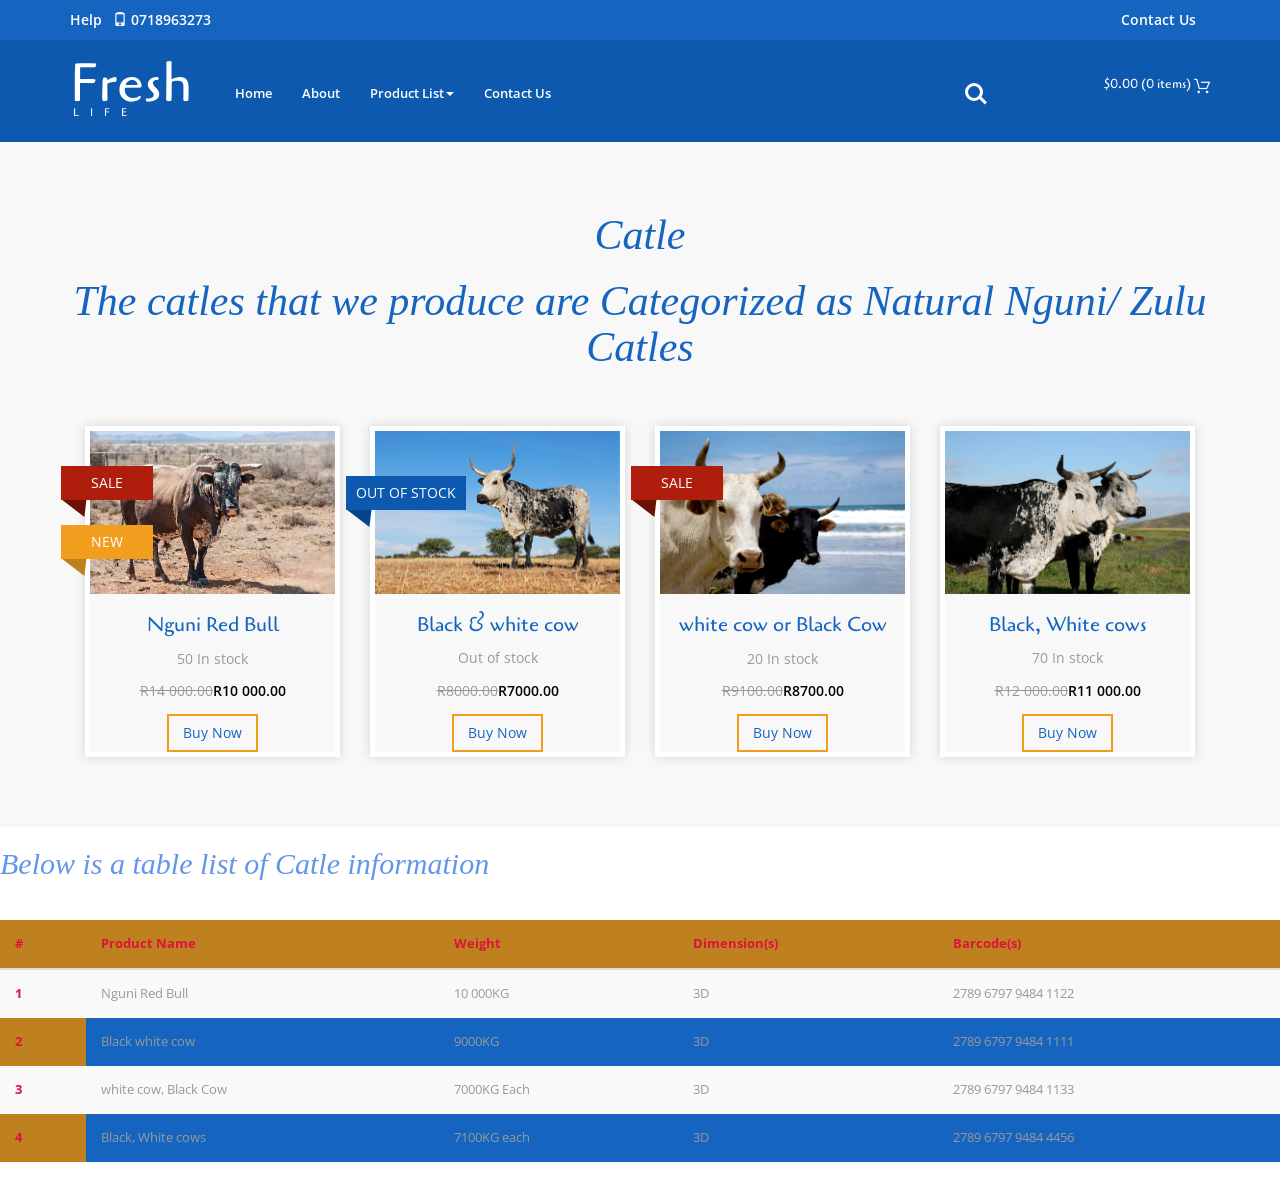
==== catle.html @ 01575b8b "Ecommerce Store" ====
<!DOCTYPE HTML>
<html>
<head>
<title>Fresh Life</title>

<!--css-->
<link href="css/bootstrap.css" rel="stylesheet" type="text/css" media="all"/>
<link href="css/style.css" rel="stylesheet" type="text/css" media="all" />
<link href="css/font-awesome.css" rel="stylesheet">
<!--css-->
<meta name="viewport" content="width=device-width, initial-scale=1">
<meta http-equiv="Content-Type" content="text/html; charset=utf-8" />
<meta name="keywords" content="FRESH LIFE" />
<script type="application/x-javascript"> addEventListener("load", function() { setTimeout(hideURLbar, 0); }, 
false); function hideURLbar(){ window.scrollTo(0,1); } </script>
<script src="js/jquery.min.js"></script>
<link href='//fonts.googleapis.com/css?family=Cagliostro' rel='stylesheet' type='text/css'>
<link href='//fonts.googleapis.com/css?family=Open+Sans:400,800italic,800,700italic,700,600italic,600,400italic,300italic,300' rel='stylesheet' type='text/css'>
<!--search jQuery-->
	<script src="js/main.js"></script>
<!--search jQuery-->

 <!--mycart-->
<script type="text/javascript" src="js/bootstrap-3.1.1.min.js"></script>
 <!-- cart -->
<script src="js/simpleCart.min.js"></script>
<!-- cart -->
  <!--start-rate-->
<script src="js/jstarbox.js"></script>
	<link rel="stylesheet" href="css/jstarbox.css" type="text/css" media="screen" charset="utf-8" />
		<script type="text/javascript">
			jQuery(function() {
			jQuery('.starbox').each(function() {
				var starbox = jQuery(this);
					starbox.starbox({
					average: starbox.attr('data-start-value'),
					changeable: starbox.hasClass('unchangeable') ? false : starbox.hasClass('clickonce') ? 'once' : true,
					ghosting: starbox.hasClass('ghosting'),
					autoUpdateAverage: starbox.hasClass('autoupdate'),
					buttons: starbox.hasClass('smooth') ? false : starbox.attr('data-button-count') || 5,
					stars: starbox.attr('data-star-count') || 5
					}).bind('starbox-value-changed', function(event, value) {
					if(starbox.hasClass('random')) {
					var val = Math.random();
					starbox.next().text(' '+val);
					return val;
					} 
				})
			});
		});
		</script>
<!--//End-rate-->
</head>
<body>
	<!--header-->
		<div class="header">
			<div class="header-top">
				<div class="container">
					 <div class="top-left">
						<a href="#"> Help  <i class="glyphicon glyphicon-phone" aria-hidden="true"></i> 0718963273</a>
					</div>
					<div class="top-right">
					<ul>
						<li><a href="ContactUs.html">Contact Us</a></li>
					</ul>
					</div>
					<div class="clearfix"></div>
				</div>
			</div>
			<div class="heder-bottom">
				<div class="container">
					<div class="logo-nav">
						<div class="logo-nav-left">
							<h1><a href="index.html">Fresh <span>Life</span></a></h1>
						</div>
						<div class="logo-nav-left1">
							<nav class="navbar navbar-default">
							
							<div class="navbar-header nav_2">
								<button type="button" class="navbar-toggle collapsed navbar-toggle1" data-toggle="collapse" data-target="#bs-megadropdown-tabs">
									<span class="sr-only">Toggle navigation</span>
									<span class="icon-bar"></span>
									<span class="icon-bar"></span>
									<span class="icon-bar"></span>
								</button>
							</div> 
							<div class="collapse navbar-collapse" id="bs-megadropdown-tabs">
								<ul class="nav navbar-nav">
									<li class="active"><a href="index.html" class="act">Home</a></li>	
									<li class="active"><a href="about.html" class="act">About</a></li>	
									
									<!-- Mega Menu -->
									<li class="dropdown">
										<a href="index.html" class="dropdown-toggle" data-toggle="dropdown">Product List<b class="caret"></b></a>
										<ul class="dropdown-menu multi-column columns-3">
											<div class="row">
												<div class="col-sm-3  multi-gd-img">
													<ul class="multi-column-dropdown">
                                                        <a href="catle.html"><h6>Nguni Catle</h6></a>
                                                        <a href="sheep.html"><h6>Nguni Sheep</h6></a>
                                                        <a href="goat.html"><h6>Nguni Goat</h6></a>
                                                        <a href="goat.html"><h6>Zulu Chicken</h6></a>
                                                        <a href="eggs.html"><h6>Fresh Eggs</h6></a>
													</ul>
												</div>
												<div class="clearfix"></div>
											</div>
										</ul>
									</li>
									
									<li class="active"><a href="ContactUs.html" class="act">Contact Us</a></li>	
								</ul>
							</div>
							</nav>
						</div>
						<div class="logo-nav-right">
							<ul class="cd-header-buttons">
								<li><a class="cd-search-trigger" href="#cd-search"> <span></span></a></li>
							</ul> <!-- cd-header-buttons -->
							<div id="cd-search" class="cd-search">
								<form action="#" method="post">
									<input name="Search" type="search" placeholder="Search...">
								</form>
							</div>	
						</div>
						<div class="header-right2">
							<div class="cart box_1">
								<a href="checkout.html">
									<h3> <div class="total">
										<span class="simpleCart_total"></span> (<span id="simpleCart_quantity" class="simpleCart_quantity"></span> items)</div>
										<img src="images/bag.png" alt="" />
									</h3>
								</a>
								
								<div class="clearfix"> </div>
							</div>	
						</div>
						<div class="clearfix"> </div>
					</div>
				</div>
			</div>
		</div>
		<!--header-->
				
		</div>
    	<!--content-->
		<div class="content">
			
			<!--new-arrivals-->
				<div class="new-arrivals-w3agile">
					<div class="container">
						<h2 class="tittle">Catle</h2>
						<br>
						<h2 class="tittle">The catles that we produce are Categorized as Natural Nguni/ Zulu Catles</h2>
						<div class="arrivals-grids">
							<div class="col-md-3 arrival-grid simpleCart_shelfItem">
								<div class="grid-arr">
									<div  class="grid-arrival">
										<figure>		
											<a href="catle.html" class="new-gri" data-toggle="modal" data-target="#myModal1">
												<div class="grid-img">
													<img  src="images/Nguni Catle.jpg" class="img-responsive" alt="">
												</div>
												<div class="grid-img">
													<img  src="images/Nguni Catle.jpg" class="img-responsive"  alt="">
												</div>			
											</a>		
										</figure>	
									</div>
									<div class="ribben">
										<p>NEW</p>
									</div>
									<div class="ribben1">
										<p>SALE</p>
									</div>
									
									<div class="women">
										<h6><a href="#">Nguni Red Bull</a></h6>
										<p>50 In stock </p>
										<p ><del>R14 000.00</del><em class="item_price">R10 000.00</em></p>
										<a href="ContactUs.html" data-text="Buy Now" class="my-cart-b item_add">Buy Now</a>
									</div>
								</div>
							</div>
							<div class="col-md-3 arrival-grid simpleCart_shelfItem">
								<div class="grid-arr">
									<div  class="grid-arrival">
										<figure>		
											<a href="#" class="new-gri" data-toggle="modal" data-target="#myModal2">
												<div class="grid-img">
													<img  src="images/cow1.jpg" class="img-responsive" alt="">
												</div>
												<div class="grid-img">
													<img  src="images/cow2.jpg" class="img-responsive"  alt="">
												</div>			
											</a>		
										</figure>	
									</div>
									<div class="ribben2">
										<p>OUT OF STOCK</p>
									</div>
									
									<div class="women">
										<h6><a href="">Black & white cow</a></h6>
										<p>Out of stock </p>
										<p ><del>R8000.00</del><em class="item_price">R7000.00</em></p>
										<a href="ContactUs.html" data-text="Buy Now" class=" my-cart-b item_add">Buy Now</a>
									</div>
								</div>
							</div>
							<div class="col-md-3 arrival-grid simpleCart_shelfItem">
								<div class="grid-arr">
									<div  class="grid-arrival">
										<figure>		
											<a href="" class="new-gri" data-toggle="modal" data-target="#myModal3">
												<div class="grid-img">
													<img  src="images/cow3.jpg" class="img-responsive" alt="">
												</div>
												<div class="grid-img">
													<img  src="images/cow3.jpg" class="img-responsive"  alt="">
												</div>			
											</a>		
										</figure>	
									</div>
									<div class="ribben1">
										<p>SALE</p>
									</div>
									
									<div class="women">
										<h6><a href="">white cow or Black Cow</a></h6>
										<p>20 In stock </p>
										<p ><del>R9100.00</del><em class="item_price">R8700.00</em></p>
										<a href="ContactUs.html" data-text="Buy Now" class="my-cart-b item_add">Buy Now</a>
									</div>
								</div>
							</div>
							<div class="col-md-3 arrival-grid simpleCart_shelfItem">
								<div class="grid-arr">
									<div  class="grid-arrival">
										<figure>		
											<a href="#" class="new-gri" data-toggle="modal" data-target="#myModal4">
												<div class="grid-img">
													<img  src="images/cow1.jpg" class="img-responsive" alt="">
												</div>
												<div class="grid-img">
													<img  src="images/cow1.jpg" class="img-responsive"  alt="">
												</div>			
											</a>		
										</figure>	
									</div>
									
									<div class="women">
										<h6><a href="#">Black, White cows</a></h6>
										<p>70 In stock </p>
										<p ><del>R12 000.00</del><em class="item_price">R11 000.00</em></p>
										<a href="ContactUs.html" data-text="Buy Now" class="my-cart-b item_add">Buy Now</a>
									</div>
								</div>
							</div>
							<div class="clearfix"></div>
						</div>
					</div>
				</div>

		</div>
        <br>
        <h2>Below is a table list of Catle information</h2>
		<br><br>
     
        <table class="table table-success table-striped table-hover">
          <thead>
            <tr>
              <th scope="col"style="color: crimson;" >#</th>
			  <th scope="col"style="color: crimson;">Product Name</th>
              <th scope="col"style="color: crimson;">Weight</th>
              <th scope="col"style="color: crimson;">Dimension(s)</th>
              <th scope="col"style="color: crimson;">Barcode(s)</th>
            </tr>
          </thead>
          <tbody>
            <tr>
              <th scope="row"style="color: crimson;">1</th>
			  <td>Nguni Red Bull</td>
              <td>10 000KG</td>
              <td>3D</td>
              <td>2789 6797 9484 1122</td>
            </tr>
            <tr>
              <th scope="row"style="color: crimson;">2</th>
			  <td>Black white cow</td>
              <td>9000KG</td>
              <td>3D</td>
              <td>2789 6797 9484 1111</td>
            </tr>
            <tr>
              <th scope="row"style="color: crimson;">3</th>
			  <td>white cow, Black Cow</td>
              <td>7000KG Each</td>
              <td>3D</td>
              <td>2789 6797 9484 1133</td>
            </tr>
            <tr>
              <th scope="row"style="color: crimson;">4</th>
			  <td>Black, White cows</td>
              <td>7100KG each</td>
              <td>3D</td>
              <td>2789 6797 9484 4456</td>
            </tr>
         

          </tbody>
        </table>
    
  
</body>
</html>
---- css/style.css ----
body a{
    transition:0.5s all;
	-webkit-transition:0.5s all;
	-moz-transition:0.5s all;
	-o-transition:0.5s all;
	-ms-transition:0.5s all;
}
input[type="button"]{
	transition:0.5s all;
	-webkit-transition:0.5s all;
	-moz-transition:0.5s all;
	-o-transition:0.5s all;
	-ms-transition:0.5s all;
}

h1,h2,h3,h4,h5,h6{
	padding:0 0;
	margin:0 0;
	font-family: 'Cagliostro', sans-serif;
}
p{
	padding:0 0;
	margin:0 0;
}
ul{
	padding:0 0;
	margin:0 0;	
}
body{
	padding:0 0;
	margin:0 0; 
	font-family: 'Open Sans', sans-serif;
}
.header-top {
    background: #1565c0;
	 padding: .7em 0;
 }

.top-left {
    float: left; 
}
.top-left i {
    font-size: 1em;
    margin-left: 0.5em;
}
.top-left  a{
    color: #fff;
	font-size: 1em;
    text-transform: capitalize;
	text-decoration: none;
	font-weight: 600;
	font-family: 'Open Sans', sans-serif;
}
.top-right ul li {
    display: inline-block;
    padding: 0em 1em;
}
.top-right ul li a {
    font-size: 1em;
    text-transform: capitalize;
    color:#fff;
    text-decoration: none;
	font-weight: 600;
	font-family: 'Open Sans', sans-serif;
}
.top-right ul li.text a {
	color:#fff;
}
.top-right {
    float: right;
}
.heder-bottom {
    padding: 1em 0;
	background: #0d59af;
}
.logo-nav-left{
	float:left;
}
.logo-nav-left h1 a{
	font-size:1.5em;
	color:#fff;
	text-decoration:none;
}
.logo-nav-left h1 a span{
	display: block;
    font-size: .2em;
    line-height: 0;
    text-transform: uppercase;
    letter-spacing: 11px;
    color: #fff;
    padding-left: .3em;
}
.logo-nav-left1 {
    float: left;
    margin-left: 2em;
}
.logo-nav-left1 ul li a{
	font-size:.95em;
    color: #fff;
    text-decoration: none;
    font-family: 'Open Sans', sans-serif;
    text-transform: capitalize;
	font-weight: 600;
}
.navbar-default .navbar-nav > li > a {
    color: #fff;
}
.logo-nav-left1 ul li.active a.act{
	color:#fff !important;
}
.multi-column-dropdown li a {
    color: #999 !important;
}
.navbar-default .navbar-nav > .active > a, .navbar-default .navbar-nav > .active > a:hover, .navbar-default .navbar-nav > .active > a:focus {
    background-color: transparent;
}
.navbar-default .navbar-collapse, .navbar-default .navbar-form {
    border: none;
	margin-top: 1em;
}
.navbar {
    position: relative;
    min-height: 50px;
    margin-bottom: 10px;
    border: 1px solid transparent;
}
.nav .open > a, .nav .open > a:hover, .nav .open > a:focus {
    color: #fff;
}
.navbar-default {
    background: none;
    border: none;
}
.navbar-collapse {
    padding: 0;
}
ul.multi-column-dropdown h6 {
    font-size: 1.4em;
    color:#222222;
    margin: 0 0 1em;
    padding-bottom: 1em;
    border-bottom: 1px solid #E4E4E4;
    text-transform: capitalize;
}
.multi-column-dropdown li {
    list-style-type: none;
    margin: 7px 0;
}
.multi-column-dropdown li a {
    display: block;
    clear: both;
    line-height: 1.428571429;
    color: #999 !important;
    white-space: normal;
	font-weight:500 !important;
}
.dropdown-menu.columns-3 {
    min-width: 700px;
    padding: 30px 30px;
}
.nav .open > a, .nav .open > a:hover, .nav .open > a:focus {
    background: none;
    border: none;
}
.navbar-default .navbar-nav > .open > a, .navbar-default .navbar-nav > .open > a:hover, .navbar-default .navbar-nav > .open > a:focus {
    background-color: transparent;
}
.nav > li > a:hover, .nav > li > a:focus {
    background: none;
	color:#fff !important;
}
.navbar-default .navbar-nav > .open > a, .navbar-default .navbar-nav > .open > a:hover, .navbar-default .navbar-nav > .open > a:focus {
    color: #fff;
}
.multi-gd-img img {
    width: 100%;
}
.search-box {
    margin-top: .6em;
}
/*start search*/
/*--search--*/
.cd-main-header {
  /* Force Hardware Acceleration in WebKit */
  -webkit-transform: translateZ(0);
  -moz-transform: translateZ(0);
  -ms-transform: translateZ(0);
  -o-transform: translateZ(0);
  transform: translateZ(0);
  will-change: transform;
}
.cd-main-header {
  -webkit-transition: -webkit-transform 0.3s;
  -moz-transition: -moz-transform 0.3s;
  transition: transform 0.3s;
}
.cd-main-content.nav-is-visible, .cd-main-header.nav-is-visible {
	-webkit-transform: translateX(-260px);
	-moz-transform: translateX(-260px);
	-ms-transform: translateX(-260px);
	-o-transform: translateX(-260px);
	transform: translateX(-260px);
}
.nav-on-left .cd-main-content.nav-is-visible, .nav-on-left .cd-main-header.nav-is-visible {
	-webkit-transform: translateX(260px);
	-moz-transform: translateX(260px);
	-ms-transform: translateX(260px);
	-o-transform: translateX(260px);
	transform: translateX(260px);
}
.cd-header-buttons {
    position: absolute;
    display: inline-block;
    top: 72px;
    right: 22%;
}
.cd-header-buttons li {
	display: inline-block;
}
.cd-search-trigger, .cd-nav-trigger {
	position: relative;
	display: block;
	width: 44px;
	height: 44px;
	overflow: hidden;
	white-space: nowrap;
	color: transparent;
	z-index: 3;
}

.cd-search-trigger::before, .cd-search-trigger::after {
	/* search icon */
	content: '';
	position: absolute;
	-webkit-transition: opacity 0.3s;
	-moz-transition: opacity 0.3s;
	transition: opacity 0.3s;
	/* Force Hardware Acceleration in WebKit */
	-webkit-transform: translateZ(0);
	-moz-transform: translateZ(0);
	-ms-transform: translateZ(0);
	-o-transform: translateZ(0);
	transform: translateZ(0);
	-webkit-backface-visibility: hidden;
	backface-visibility: hidden;
}
.cd-search-trigger::before {
	/* lens */
	top: 11px;
	left: 11px;
	width: 18px;
	height: 18px;
	-webkit-border-radius: 50%;
	-moz-border-radius: 50%;
	border-radius: 50%;
	border: 3px solid #fff;
}
.cd-search-trigger::after {
	/* handle */
	height: 3px;
	width: 8px;
	background: #fff;
	bottom: 14px;
	right: 11px;
	-webkit-transform: rotate(45deg);
	-moz-transform: rotate(45deg);
	-ms-transform: rotate(45deg);
	-o-transform: rotate(45deg);
	transform: rotate(45deg);
}
.cd-search-trigger span {
	/* container for the X icon */
	position: absolute;
	height: 100%;
	width: 100%;
	top: 0;
	left: 0;
}
.cd-search-trigger span::before, .cd-search-trigger span::after {
	/* close icon */
	content: '';
	position: absolute;
	display: inline-block;
	height: 3px;
	width: 22px;
	top: 50%;
	margin-top: -2px;
	left: 50%;
	margin-left: -11px;
	background: #fff;
	opacity: 0;
	/* Force Hardware Acceleration in WebKit */
	-webkit-transform: translateZ(0);
	-moz-transform: translateZ(0);
	-ms-transform: translateZ(0);
	-o-transform: translateZ(0);
	transform: translateZ(0);
	-webkit-backface-visibility: hidden;
	backface-visibility: hidden;
	-webkit-transition: opacity 0.3s, -webkit-transform 0.3s;
	-moz-transition: opacity 0.3s, -moz-transform 0.3s;
	transition: opacity 0.3s, transform 0.3s;
}
.cd-search-trigger span::before {
	-webkit-transform: rotate(45deg);
	-moz-transform: rotate(45deg);
	-ms-transform: rotate(45deg);
	-o-transform: rotate(45deg);
	transform: rotate(45deg);
}
.cd-search-trigger span::after {
	-webkit-transform: rotate(-45deg);
	-moz-transform: rotate(-45deg);
	-ms-transform: rotate(-45deg);
	-o-transform: rotate(-45deg);
	transform: rotate(-45deg);
}
.cd-search-trigger.search-is-visible::before, .cd-search-trigger.search-is-visible::after {
	/* hide search icon */
	-moz-opacity: 0;
	opacity: 0;
}
.cd-search-trigger.search-is-visible span::before, .cd-search-trigger.search-is-visible span::after {
	/* show close icon */
	-moz-opacity: 1;
	opacity: 1;
}
.cd-search-trigger.search-is-visible span::before {
	-webkit-transform: rotate(135deg);
	-moz-transform: rotate(135deg);
	-ms-transform: rotate(135deg);
	-o-transform: rotate(135deg);
	transform: rotate(135deg);
}
.cd-search-trigger.search-is-visible span::after {
	-webkit-transform: rotate(45deg);
	-moz-transform: rotate(45deg);
	-ms-transform: rotate(45deg);
	-o-transform: rotate(45deg);
	transform: rotate(45deg);
}
.cd-search {
	position: absolute;
	width: 100%;
	top: 19%;
	left: 0;
	z-index: 3;
	opacity: 0;
	visibility: hidden;
	-webkit-transition: opacity .3s 0s, visibility 0s .3s;
	-moz-transition: opacity .3s 0s, visibility 0s .3s;
	transition: opacity .3s 0s, visibility 0s .3s;
}
.cd-search input {
    border-radius: 0;
    border: none;
    background: rgba(0, 0, 0, 0.75);
    width: 100%;
    padding: 0 5%;
	-webkit-box-shadow: inset 0 1px 0 #e2e3df, 0 3px 6px rgba(0, 0, 0, 0.05);
	-moz-box-shadow: inset 0 1px 0 #e2e3df, 0 3px 6px rgba(0, 0, 0, 0.05);
    box-shadow: inset 0 1px 0 #e2e3df, 0 3px 6px rgba(0, 0, 0, 0.05);
    -webkit-appearance: none;
    -moz-appearance: none;
    -ms-appearance: none;
    -o-appearance: none;
    appearance: none;
    font-size: 2em;
    padding: 1em 2em;
	color: #fff;
}
.cd-search input::-webkit-input-placeholder {
	color: #fff !important;
}
.cd-search input::-moz-placeholder {
	color: #fff !important;
}
.cd-search input:-moz-placeholder {
	color: #fff !important;
}
.cd-search input:-ms-input-placeholder {
	color: #fff !important;
}
.cd-search input:focus {
	outline: none;
}
.cd-search.is-visible {
	-moz-opacity: 1;
	opacity: 1;
	visibility: visible;
	-webkit-transition: opacity .3s 0s, visibility 0s 0s;
	-moz-transition: opacity .3s 0s, visibility 0s 0s;
	transition: opacity .3s 0s, visibility 0s 0s;
}
/*-- search-ends --*/
.header-right2{
	float:right; 
	margin-top: 1.5em;
}
.box_1 {
  float: right;
}
.box_1 h3 {
  color:#fff;
  font-size: 0.9em;
  margin: 0;
}

h2{
    font-family: impact,fantasy;
    font-size: 30px;
    color: cornflowerblue;
    font-style: italic;
}


.total {
  display: inline-block;
  vertical-align: middle;
}
.box_1 a img {
  margin: 3px 0 0 0px;
}
.box_1 p {
	margin: 0;
    color: #fff;
    font-size: 14px;
}
a.simpleCart_empty {
	color:#fff;
    font-size: 13px;
    text-decoration: none;
    text-align: right;
    display: block;
}
/*-- //header --*/
.ban-bottom-w3l {
    padding: 5em 0;
}
.ban-bottom1 {
    float: left;
    width: 48%;
	margin-right:2%
}
.ban-bottom2 {
    float: left;
    width: 48%;
	margin-left:2%
}
.ban-img {
    margin-top: 2.1em;
}
.ban-top{
	position: relative;
    overflow: hidden;
}
.ban-top img {
	-moz-transition: all 1s;
    -o-transition: all 1s;
    -webkit-transition: all 1s;
    transition: all 1s;
    width: 100%;
}
.ban-top:hover img {
	-moz-transform: scale3d(1.1, 1.1, 1);
    -o-transform: scale3d(1.1, 1.1, 1);
    -ms-transform: scale3d(1.1, 1.1, 1);
    -webkit-transform: scale3d(1.1, 1.1, 1);
    transform: scale3d(1.1, 1.1, 1);
}
.ban-text {
    position: absolute;
    top: 50%;
    left: 25%;
    background: rgba(13, 89, 175, 0.72);
    padding: 1em;
}
.ban-text1 {
    position: absolute;
    top: 40%;
    left: 25%;
    background: rgba(13, 89, 175, 0.72);
    padding: 1em;
}
.ban-text h4 {
    font-size: 2em;
    color: #fff;
}
.ban-text1 h4 {
    font-size: 2em;
    color: #fff;
}
.ban-text2 h4 {
    font-size: 1.5em;
    color: #fff;
}
.ban-text2 span{
    display:block;
	line-height:1.5em;
}
/* Sweep To Top */
.hvr-sweep-to-top {
  display: inline-block;
  vertical-align: middle;
  -webkit-transform: translateZ(0);
  transform: translateZ(0);
  box-shadow: 0 0 1px rgba(0, 0, 0, 0);
  -webkit-backface-visibility: hidden;
  backface-visibility: hidden;
  -moz-osx-font-smoothing: grayscale;
  position: relative;
  -webkit-transition-property: color;
  transition-property: color;
  -webkit-transition-duration: 0.3s;
  transition-duration: 0.3s;
}
.hvr-sweep-to-top:before {
  content: "";
  position: absolute;
  z-index: -1;
  top: 0;
  left: 0;
  right: 0;
  bottom: 0;
  background: #F19E1F;
    border-radius: 50%;
	-webkit-border-radius: 60%;
	-moz-border-radius: 60%;
	-o-border-radius: 60%;
	-ms-border-radius: 60%;
  -webkit-transform: scaleY(0);
  transform: scaleY(0);
  -webkit-transform-origin: 50% 100%;
  transform-origin: 50% 100%;
  -webkit-transition-property: transform;
  transition-property: transform;
  -webkit-transition-duration: 0.3s;
  transition-duration: 0.3s;
  -webkit-transition-timing-function: ease-out;
  transition-timing-function: ease-out;
}
.hvr-sweep-to-top:hover, .hvr-sweep-to-top:focus, .hvr-sweep-to-top:active {
  color: white;
}
.hvr-sweep-to-top:hover:before, .hvr-sweep-to-top:focus:before, .hvr-sweep-to-top:active:before,.services-grid:hover .hvr-sweep-to-top:before{
  -webkit-transform: scaleY(1);
  transform: scaleY(1);
}
.ban-text2 {
    position: absolute;
    top: 14%;
    left: 45%;
    background: #1565C0;
    padding: 1.5em;
    border-radius: 60px;
    text-align: center;
	width: 18%;
}
h2.tittle {
    text-align: center;
    font-size: 3em;
    color: #1565C0;
}
.new-arrivals-w3agile {
    padding: 5em 0;
    background: #F9F8F8;
	text-align:center;
}
.arrivals-grids {
    margin-top: 4em;
}
.grid-arr {
    border: 1px solid #E2E2E2;
    border: 5px solid #ffffff;
    -webkit-box-shadow: 0 0 10px rgba(0, 0, 0, 0.15);
    -moz-box-shadow: 0 0 10px rgba(0, 0, 0, 0.15);
    box-shadow: 0 0 10px rgba(0, 0, 0, 0.15);
    padding: 0em;
}
.grid-arr .grid-arrival figure {
  position: relative;
  display: block;
  overflow: hidden;
  margin: 0 0 20px 0;
  width: 100%;
}
.grid-arr .grid-arrival figure:hover .grid-img + .grid-img{
  right: 100%;
}
.grid-arr .grid-arrival figure > a {
  display: block;
  float: left;
  width: 100%;
  z-index: 1;
}
.grid-arr .grid-arrival figure > a .grid-img {
  width: 100%;
  line-height: 0;
  will-change: right;
  -moz-transform: translateZ(0);
  -webkit-transform: translateZ(0);
  transform: translateZ(0);
}
.grid-arr .grid-arrival figure > a .grid-img img {
  width: 100%;
}
.grid-arr .grid-arrival figure > a .grid-img + .grid-img {
  position: absolute;
  top: 0;
  right: 0;
  -moz-transition: right 0.7s cubic-bezier(0.75, 0, 0.175, 1), opacity 0.7s cubic-bezier(0.75, 0, 0.175, 1);
  -o-transition: right 0.7s cubic-bezier(0.75, 0, 0.175, 1), opacity 0.7s cubic-bezier(0.75, 0, 0.175, 1);
  -webkit-transition: right 0.7s cubic-bezier(0.75, 0, 0.175, 1), opacity 0.7s cubic-bezier(0.75, 0, 0.175, 1);
  transition: right 0.7s cubic-bezier(0.75, 0, 0.175, 1), opacity 0.7s cubic-bezier(0.75, 0, 0.175, 1);
}
.grid-arr .grid-arrival figure > a .grid-img + .grid-img img {
  max-width: none;
}

.grid-product {
    width: 70%;
    margin: 0 auto;
}
.women h6 {
    font-size: 1.4em;
    margin: 0.4em 0;
}
.women h6 a {
    color: #1565C0;
    text-decoration: none;
}
.women p {
    font-size: 1em;
    color: #999;
    margin: 0.9em 0;
}
em.item_price {
    font-style: normal;
    color: #000;
    font-weight: 600;
}
span.size {
    color: #000000;
    font-weight: 600;
}
/*--cart--*/
a:focus {
    outline: thin dotted;
    outline: none;
    outline-offset: -2px;
}
.grid-arrival {
    position: relative;
}
.ribben {
    position: absolute;
    top: 30%;
    left: -3%;
    padding: 0.5em;
    background: #F19E1F;
    width: 32%;
}
.ribben1 {
    position: absolute;
    top: 15%;
    left: -3%;
    padding: 0.5em;
    background: #AF1D0D;
    width: 32%;
}
.ribben p{
	font-size:1em;
	color:#fff;
}
.ribben1 p{
	font-size:1em;
	color:#fff;
}
.ribben:after {
    content: '';
    position: absolute;
    top: 85%;
    right: 77%;
    width: 0;
    height: 0;
    border-top: 24px solid #BF8020;
    border-right: 14px solid transparent;
    border-left: 3px solid transparent;
    transform: rotate(97deg);
}
.ribben1:after {
    content: '';
    position: absolute;
    top: 86%;
    right: 78%;
    width: 0;
    height: 0;
    border-top: 24px solid #6D1107;
    border-right: 14px solid transparent;
    border-left: 3px solid transparent;
    transform: rotate(97deg);
}
.ribben2 p{
	font-size:1em;
	color:#fff;
}
.ribben2 {
    position: absolute;
    top: 15%;
    left: -3%;
    padding: 0.5em;
    background: #0D59AF;
    width: 42%;
}
.ribben2:after {
    content: '';
    position: absolute;
    top: 86%;
    right: 83%;
    width: 0;
    height: 0;
    border-top: 24px solid #04448C;
    border-right: 14px solid transparent;
    border-left: 3px solid transparent;
    transform: rotate(97deg);
}
a.my-cart-b {
    text-decoration: none;
}
.my-cart-b {
    background: none;
    text-decoration: none;
    color: #1565C0;
    font-size: 1em;
    border: 2px solid #F19E1F;
    padding: 0.5em 1em;
    outline: none;
}
/* Sweep To Bottom */
.my-cart-b{
  display: inline-block;
  vertical-align: middle;
  -webkit-transform: translateZ(0);
  transform: translateZ(0);
  box-shadow: 0 0 1px rgba(0, 0, 0, 0);
  -webkit-backface-visibility: hidden;
  backface-visibility: hidden;
  -moz-osx-font-smoothing: grayscale;
  position: relative;
  -webkit-transition-property: color;
  transition-property: color;
  -webkit-transition-duration: 0.3s;
  transition-duration: 0.3s;
}
.my-cart-b:before {
  content: "";
  position: absolute;
  z-index: -1;
  top: 0;
  left: 0;
  right: 0;
  bottom: 0;
  background: #1565C0;
  -webkit-transform: scaleY(0);
  transform: scaleY(0);
  -webkit-transform-origin: 50% 0;
  transform-origin: 50% 0;
  -webkit-transition-property: transform;
  transition-property: transform;
  -webkit-transition-duration: 0.3s;
  transition-duration: 0.3s;
  -webkit-transition-timing-function: ease-out;
  transition-timing-function: ease-out;
    border-radius: 50px;
	border: 2px solid #1565C0;
}
.my-cart-b:hover, .my-cart-b:focus, .my-cart-b:active {
	color: white;
    background: none;
    border: 2px solid #1565C0;
    outline: none !important;
}
.my-cart-b:hover:before, .my-cart-b:focus:before, .my-cart-b:active:before {
  -webkit-transform: scaleY(1);
  transform: scaleY(1);
}
.accessories-w3l {
    text-align: center;
    background: url(../images/ban1.jpg) no-repeat 0px 0px;
	min-height: 534px;
	background-size:cover;
	padding: 10em 0;
}
h3.tittle {
    font-size: 3em;
    color: #fff;
}
.accessories-w3l span {
    font-size: 5em;
    color: #fff;
    line-height: 2em;
    font-family: 'Cagliostro', sans-serif;
    margin-bottom: .5em;
    display: block;
}
a.button1 {
    font-size: 1em;
    background: #F19E1F;
    color: #fff;
    padding: 1em 2em;
    text-decoration: none;
    margin-top: 2em;
}
.slider {
	position: relative;
	text-align: center;
	width: 100%;
}
.rslides {
  position: relative;
  list-style: none;
  overflow: hidden;
  width: 100%;
  padding: 0;
  margin: 0;
  }

.rslides li {
  -webkit-backface-visibility: hidden;
  position: absolute;
  display: none;
  width: 100%;
  left: 0;
  top: 0;
  }
.rslides li:first-child {
  position: relative;
  display: block;
  float: left;
}
.rslides li:first-child {
  position: relative;
  display: block;
  float: left;
}
.callbacks_tabs a:after {
	content: "\f111";
	font-size: 0;
	font-family: FontAwesome;
	visibility: visible;
	display: block;
	height: 8px;
	width: 8px;
	display: inline-block;
	border: 2px solid #fff;
	border-radius:50%;
	background:#fff;
}
.callbacks_here a:after{
	border: 2px solid #FFF;
	background:transparent;
}
.callbacks_tabs a{
	visibility:hidden;
}
.callbacks_tabs li{
	display:inline-block;
}
ul.callbacks_tabs.callbacks1_tabs {
	position: absolute;
	bottom: 29px;
	z-index: 999;
	left: 46%;
	display: none;
}
.callbacks_nav {
  position: absolute;
  -webkit-tap-highlight-color: rgba(0,0,0,0);
  top: 73%;
	left: 15%;
  opacity: 0.7;
  z-index: 3;
  text-indent: -9999px;
  overflow: hidden;
  text-decoration: none;
  height: 61px;
  width: 38px;
  margin-top: -45px;
  }
.callbacks_nav.next {
  left: auto;
  background-position: right top;
  right: 15%;
}
.product-agile {
    padding: 5em 0;
}
h3.tittle1 {
    text-align: center;
    font-size: 3em;
    color: #1565C0;
}
.caption {
    margin-top: 4em;
}
.latest-w3 {
    padding: 5em 0;
	background: #F7F7F7;
}
.latest-grids {
    margin-top: 4em;
}
.latest-top {
    position: relative;
	    overflow: hidden;
}
.latest-text {
    background: rgba(21, 101, 192, 0.71);
    padding: 1em;
    position: absolute;
    left: 0;
    bottom: -67%;
    text-align: center;
    width: 100%;
    height: 210px;
    -webkit-transition: .5s all;
    transition: .5s all;
    -moz-transition: .5s all;
}
.latest-grid:hover .latest-text {
    bottom: -50%;
}
.latest-text h4{
    color: #FFFFFF;
    font-size: 2em;
    margin: 0;
}
.latest-text2 {
   position: absolute;
    top: 3%;
    left: 80%;
    background: #1565C0;
    padding: 1.5em 0em;
    border-radius: 60px;
    text-align: center;
    width: 17%;
}
.latest-text2 h4 {
    font-size: 1.2em;
    color: #fff;
}
.footer-w3l {
    background: #1565C0;
    padding: 5em 0;
}
.footer-grid h4 {
    font-size: 2em;
    color: #fff;
    margin-bottom: .5em;
}
.footer-grid p {
    font-size: .96em;
    color: #eee;
    line-height: 1.8em;
}
.footer-grid ul li a {
    font-size: .96em;
    color: #eee;
    line-height: 2em;
	text-decoration:none;
}
.footer-grid i {
    font-size: 1em;
    color: #fff;
    margin-right: 11px;
    line-height: 2em;
    border-radius: 48px;
    border: 1px solid #F19E1F;
    width: 30px;
    height: 30px;
    text-align: center;
    vertical-align: middle;
}
.footer-grid ul li  {
    list-style: none;
}
.footer-grid ul li a:hover {
    color: #F39911;
}
.footer-grid p a {
    color: #eee;
}
.foot ul li:nth-child(2) {
    margin: 1em 0;
}
.copy-section{
	padding:2em 0;
	text-align:center;
	background: #0A0A0A;
}
.copy-section p {
	font-size: 0.9em;
	color: #fff;
	font-weight: 400;
}
.copy-left {
    float: left;
    margin-top: 0.6em;
}
.copy-right{
	 float: right;
}
.copy-section  a {
	font-size: 1em;
	color:#fff;
	font-weight: 400;
	text-transform: capitalize;
}
.copy-section a:hover {
	color: #fff;
}
.copy-section a {
	margin: 0 0.3em
}
.social-icon {
    margin-top: 1.8em;
}
.social-icon a i {
    width: 32px;
    height: 32px;
    background:#F19E1F url(../images/img-sprite.png) no-repeat 0px 0px;
    display: inline-block;
	margin:0 0.2em;
	transition: 0.5s all;
    -webkit-transition: 0.5s all;
    -moz-transition: 0.5s all;
    -o-transition: 0.5s all;
    -ms-transition: 0.5s all;
	    border-radius: 16px;
}
.social-icon i.icon:hover {
  background: #AF1D0D   url(../images/img-sprite.png) no-repeat 0px 0px;
      border-radius: 0px;
	      transform: rotate(25deg);
}
.social-icon i.icon {
    background-position: 0px 0px;
}
.social-icon i.icon1 {
    background-position: -32px 0px;
}
.social-icon i.icon1:hover {
  background: #AF1D0D   url(../images/img-sprite.png) no-repeat -32px 0px;
      border-radius: 0px;
	      transform: rotate(25deg);
}
.social-icon i.icon2 {
    background-position: -64px 0px;
}
.social-icon i.icon2:hover {
  background: #AF1D0D   url(../images/img-sprite.png) no-repeat -64px 0px;
      border-radius: 0px;
	      transform: rotate(25deg);
}
.social-icon i.icon3 {
    background-position: -96px 0px;
}
.social-icon i.icon3:hover {
  background: #AF1D0D   url(../images/img-sprite.png) no-repeat -96px 0px;
      border-radius: 0px;
	      transform: rotate(25deg);
}
.news-grid p {
    font-size: 1em;
    line-height: 1.8em;
    color: #777;
    padding-top: 1em;
    width: 90%;
    margin: 0 auto 1em;
}
.news-gr h4 {
    text-align: center;
    font-size: 1.5em;
    color: #222;
}
.new-grid h5 {
    font-size: 1.7em;
    color: #222;
}
.new-grid h6 {
    font-size: 1.2em;
    margin: 1em 0;
    font-weight: 600;
}
.new-grid span {
    font-size: 1em;
    color: #777;
    line-height: 2em;
}
.modal-header {
    min-height: 16.42857143px;
    padding: 6px;
    border-bottom: 1px solid #FFFFFF;
}
.modal-dialog {
    width: 950px;
}
.color-quality-left{
	float:left;
}
.color-quality-right {
	float: left;
    margin-left: 8em;
}
.color-quality ul li {
    display: inline-block;
    margin-right: .5em;
}
.color-quality ul li a {
    font-size: 14px;
    color: #999;
    text-decoration: none;
}
.color-quality ul li a span {
    width: 15px;
    height: 15px;
    display: block;
    background: #ff0000;
    margin: 0 auto .5em;
	border-radius: 25px;
	-webkit-border-radius: 25px;
	-moz-border-radius: 25px;
	-o-border-radius: 25px;
	-ms-border-radius: 25px;
}
.color-quality ul li a.brown span {
    background: #00008c;
}
.color-quality ul li a.purple span {
    background: #840084;
}
.color-quality ul li a.gray span {
    background: #ff00ff;
}
.color-quality {
    margin: 1em 0;
}
/*-- quantity-starts --*/
 .value-minus,
.value-plus,.value-minus1,
.value-plus1{
    height: 40px;
    line-height: 24px;
    width: 40px;
    margin-right: 3px;
    display: inline-block;
    cursor: pointer;
    position: relative;
    font-size: 18px;
    color: #fff;
    text-align: center;
    -webkit-user-select: none;
    -moz-user-select: none;
	border:1px solid #b2b2b2;
	    vertical-align: bottom;
}
.quantity-select .entry.value-minus:before,
.quantity-select .entry.value-plus:before,.quantity-select .entry.value-minus1:before,
.quantity-select .entry.value-plus1:before{
	content: ""; 
	width: 13px;
	height: 2px; 
	background: #000;
	left: 50%;
	margin-left: -7px; 
	top: 50%;
	margin-top: -0.5px;
	position: absolute;
}
.quantity-select .entry.value-plus:after,.quantity-select .entry.value-plus1:after{
	content: "";
	height: 13px;
	width: 2px; 
	background: #000;
	left: 50%; 
	margin-left: -1.4px;
    top: 50%;
    margin-top: -6.2px;
	position: absolute;
}
.value,.value1  {
    cursor: default;
    width: 40px;
	height:40px;
    padding: 8px 0px;
    color: #A9A9A9;
    line-height: 24px;
    border: 1px solid #E5E5E5;
    background-color: #E5E5E5;
    text-align: center;
    display: inline-block;
	margin-right: 3px;
}
.quantity-select .entry.value-minus:hover,
 .quantity-select .entry.value-plus:hover,.quantity-select .entry.value-minus1:hover,
 .quantity-select .entry.value-plus1:hover{
	background: #E5E5E5;
}

.quantity-select .entry.value-minus,.quantity-select .entry.value-minus1{
    margin-left: 0;
}
/*-- quantity-end --*/
/*--products--*/
.banner1 {
    background: url(../images/b1.jpg) no-repeat 0px 0px;
    background-size: cover;
    -webkit-background-size: cover;
    -moz-background-size: cover;
    -o-background-size: cover;
    -ms-background-size: cover;
    min-height: 190px;
    padding: 6em 0 0;
    text-align: center;
}
.banner1 h3 a {
    color: #fff;
    text-decoration: none;
}
.banner1 h3 {
    font-size: 2em;
    color: #fff;
    margin: 0 0 0em;
}
.banner1 h3 span {
    color: #fff;
}
.products-agileinfo {
    padding: 5em 0;
	background: #F9F8F8;
}
.product-agileinfo-grids {
    margin-top: 4em;
}
.categories h3{
    text-align: center;
    font-size: 2.5em;
    padding: .2em;
    background: #f19e1f;
    color: #fff;
    margin-bottom: .5em;
}
/*-- treeview --*/
.categories label {
    padding: 5px;
    border-radius: 3px;
    margin: 2px;
    font-size: 1.5em;
    font-family: 'Open Sans', sans-serif;
    font-weight: 500;
    color: #777;
}
.categories a{
    background: url("../images/icons1.png") no-repeat 10px 9px !important;
    padding: 7px 0 0 31px;
    border-radius: 3px;
    margin: 2px;
    font-size: 15px;
}

.categories ul,
.categories li
{
	list-style: none;
}

.categories input
{
	position: absolute;
	opacity: 0;
}

.categories
{
	font: normal 11px "Segoe UI", Arial, Sans-serif;
	-moz-user-select: none;
	-webkit-user-select: none;
	user-select: none;
}

.categories a {
    color: #777;
    text-decoration: none;
}

.categories a:hover
{
	text-decoration: underline;
}

.categories input + label + ul
{
	margin: 0 0 0 22px;
}

.categories input + label + ul
{
	display: none;
}

.categories label,
.categories label::before
{
	cursor: pointer;
}

.categories input:disabled + label
{
	cursor: default;
	opacity: .6;
}

.categories input:checked:not(:disabled) + label + ul
{
	display: block;
}

.categories label,
.categories label::before
{
	background:url("../images/icons1.png") no-repeat 15px 9px !important;
}
.categories label,
.categories a,
.categories label::before
{
	display: inline-block;
	vertical-align: middle;
}

.categories label
{
	background-position: 18px 0;
}

.categories label::before
{
	content: "";
	width: 16px;
	margin: 0 22px 0 0;
	vertical-align: middle;
	background-position: 0 -32px;
}

.categories input:checked + label::before
{
	background-position: 0 -16px;
}

/* webkit adjacent element selector bugfix */
@media screen and (-webkit-min-device-pixel-ratio:0)
{
	.categories
	{
		-webkit-animation: webkit-adjacent-element-selector-bugfix infinite 1s;
	}
	
	@-webkit-keyframes webkit-adjacent-element-selector-bugfix 
	{
		from 
		{ 
			padding: 0;
		} 
		to 
		{ 
			padding: 0;
		}
	}
}
/*-- //treeview --*/
.price,.cat-img,.brand-w3l {
    margin-top: 2em;
}
.price h3,.top-rates h3,.brand-w3l h3{
    text-align: center;
    font-size: 2em;
    padding: .2em;
    background: #f19e1f;
    color: #fff;
    margin-bottom: .5em;
}
/*-- Slider range --*/
ul.dropdown-menu6 ,ul.dropdown-menu5{
	margin:0;
	position:relative;
}
ul.dropdown-menu6 li {
	list-style:none;
}
ul.dropdown-menu6 li p{
	width:100%;
}
span.amount{
	color:#ffffff;
	font-size:16px;
}
.price input#amount,.price input#amount1 {
    font-size: 18px;
    outline: none;
    background: none;
    word-spacing: 1em;
    color: #000 !important;
    position: absolute;
    left: 0%;
    top: 10px;
    text-align: center;
    width: 100%;
    padding: 4px 0;
}
ul.dropdown-menu6 li a {
	text-decoration: none;
}
.range,.range-two{
	padding: 15px 0 22px 0;
	border-bottom: 1px solid #e5e3db; 
}
.top-rates {
    padding-top: 3.5em;
}
.brand-w3l ul li a {
    font-size: 1.1em;
    color: #777;
    text-decoration: none;
    margin-left: 2em;
}
 .brand-w3l ul li {
    list-style: none;
    border-bottom: 1px solid #d6d5d5;
    padding: 0.5em 0;
}
.mens-toolbar p {
    color: #000;
    font-size: 1em;
	    display: inline-block;
}
.mens-toolbar p  select {
    color: #000;
    font-size: 0.9em;
    outline: none;
    cursor: pointer;
    padding: 0.3em;
	border:none;
}
.mens-toolbar {
      padding: 2em 0;
}
.mens-toolbar p {
    color: #777;
    font-size: 1em;
    display: inline-block;
}
.showing {
    margin: 0 3em;
}
.nav1-tabs > li > a {
    margin-right: 0px;
    line-height: 1.42857143;
    border: 1px solid #FAA43D;
    border-radius: 0;
    background: #FAA43D;
}
.product-agileinfon-grid1 {
    text-align: center;
}
.prod1 {
    margin: 3em 0;
}
.prod2 {
    margin-top: 3em;
}
.prod3 {
    margin: 3em 0;
}
.prod4 {
    margin-top: 3em;
}
/*--products--*/
/*--codes--*/
.typo-w3 {
    padding: 5em 0;
}
.well {
    font-weight: 300;
    font-size: 14px;
}
.list-group-item {
    font-weight: 300;
    font-size: 14px;
}
li.list-group-item1 {
    font-size: 14px;
    font-weight: 300;
}
.typo p {
    margin: 0;
    font-size: 14px;
    font-weight: 300;
}
.show-grid [class^=col-] {
    background: #fff;
	text-align: center;
	margin-bottom: 10px;
	line-height: 2em;
	border: 10px solid #f0f0f0;
}
.show-grid [class*="col-"]:hover {
	background: #e0e0e0;
}
.grid_3{
	margin-bottom:2em;
}
.xs h3, h3.m_1{
	color:#000;
	font-size:1.7em;
	font-weight:300;
	margin-bottom: 1em;
}
.grid_3 p{
	color: #555;
	font-size: 0.85em;
	margin-bottom: 14px;
	font-weight: 300;
}
.grid_4{
	background:none;
	margin-top:50px;
}
.label {
	font-weight: 300 !important;
	border-radius:4px;
}  
.grid_5{
	background:none;
	padding:2em 0;
}
.grid_5 h3, .grid_5 h2, .grid_5 h1, .grid_5 h4, .grid_5 h5, h3.hdg, h3.bars {
	margin-bottom: 1em;
    color:#F58703;
}
.table > thead > tr > th, .table > tbody > tr > th, .table > tfoot > tr > th, .table > thead > tr > td, .table > tbody > tr > td, .table > tfoot > tr > td {
	border-top: none !important;
}
.tab-content > .active {
	display: block;
	visibility: visible;
}
.pagination > .active > a, .pagination > .active > span, .pagination > .active > a:hover, .pagination > .active > span:hover, .pagination > .active > a:focus, .pagination > .active > span:focus {
	z-index: 0;
}
.badge-primary {
	background-color: #03a9f4;
}
.badge-success {
	background-color: #8bc34a;
}
.badge-warning {
	background-color: #ffc107;
}
.badge-danger {
	background-color: #e51c23;
}
.grid_3 p{
	line-height: 2em;
	color: #555;
	font-size: 0.9em;
	margin-bottom: 1em;
	font-weight: 300;
}
.bs-docs-example {
	margin: 1em 0;
}
section#tables  p {
	margin-top: 1em;
}
.tab-container .tab-content {
	border-radius: 0 2px 2px 2px;
	border: 1px solid #e0e0e0;
	padding: 16px;
	background-color: #ffffff;
}
.table td, .table>tbody>tr>td, .table>tbody>tr>th, .table>tfoot>tr>td, .table>tfoot>tr>th, .table>thead>tr>td, .table>thead>tr>th {
	padding: 15px!important;
}
.table > thead > tr > th, .table > tbody > tr > th, .table > tfoot > tr > th, .table > thead > tr > td, .table > tbody > tr > td, .table > tfoot > tr > td {
	font-size: 0.9em;
	color: #999;
	border-top: none !important;
}
.tab-content > .active {
	display: block;
	visibility: visible;
}
.label {
	font-weight: 300 !important;
}
.label {
	padding: 4px 6px;
	border: none;
	text-shadow: none;
}
.nav-tabs {
	margin-bottom: 3em;
}
.alert {
	font-size: 0.85em;
}
h1.t-button,h2.t-button,h3.t-button,h4.t-button,h5.t-button {
	line-height:2em;
	margin-top:0.5em;
	margin-bottom: 0.5em;
}
li.list-group-item1 {
	line-height: 2.5em;
}
.input-group {
	margin-bottom: 20px;
}
.in-gp-tl{
	padding:0;
}
.in-gp-tb{
	padding-right:0;
}
.list-group {
	margin-bottom: 48px;
}
ol {
	margin-bottom: 44px;
}
h2.typoh2{
    margin: 0 0 10px;
}
@media (max-width:768px){
	.grid_5 {
		padding: 0 0 1em;
	}
	.grid_3 {
		margin-bottom: 0em;
	}
}
@media (max-width:640px){
	h1, .h1, h2, .h2, h3, .h3 {
		margin-top: 0px;
		margin-bottom: 0px;
	}
	.grid_5 h3, .grid_5 h2, .grid_5 h1, .grid_5 h4, .grid_5 h5, h3.hdg, h3.bars {
		margin-bottom: .5em;
	}
	.progress {
		height: 10px;
		margin-bottom: 10px;
	}
	ol.breadcrumb li,.grid_3 p,ul.list-group li,li.list-group-item1 {
		font-size: 14px;
	}
	.breadcrumb {
		margin-bottom: 10px;
	}
	.well {
		font-size: 14px;
		margin-bottom: 10px;
	}
	h2.typoh2 {
		font-size: 1.5em;
	}
	.label {
		font-size: 60%;
	}
}
@media (max-width:480px){
	.table h1 {
		font-size: 26px;
	}
	.table h2 {
		font-size: 23px;
	}
	.table h3 {
		font-size: 20px;
	}
	.label {
		font-size: 53%;
	}
	.alert,p {
		font-size: 14px;
	}
	.pagination {
		margin: 20px 0 0px;
	}
}
@media (max-width: 320px){
	.grid_4 {
		margin-top: 18px;
	}
	h3.title {
		font-size: 1.6em;
	}
	.alert, p,ol.breadcrumb li, .grid_3 p,.well, ul.list-group li, li.list-group-item1,a.list-group-item {
		font-size: 13px;
	}
	.alert {
		padding: 10px;
		margin-bottom: 10px;
	}
	ul.pagination li a {
		font-size: 14px;
		padding: 5px 11px;
	}
	.list-group {
		margin-bottom: 10px;
	}
	.well {
		padding: 10px;
	}
	.nav > li > a {
		font-size: 14px;
	}
	table.table.table-striped,.table-bordered,.bs-docs-example {
		display: none;
	}
}
/*--codes--*/
/*--single--*/
.single-wl3 {
    padding: 5em 0;
}
.single-left {
    float: left;
    width: 48%;
    margin-right: 2%;
}
.single-right {
    float: left;
    width: 50%;
}
.single-grid h4 {
    font-size: 2em;
    color: #222;
	margin-bottom: 0.5em;
}
.description p {
    font-size: 1em;
    line-height: 1.8em;
    color: #777;
}
.description span {
    font-size: 1.2em;
    color: #f19e1f;
    font-weight: bold;
	font-family: 'Cagliostro', sans-serif;
}
p.price {
    font-size: 2em;
    margin: 0.5em 0;
    color: #AF1D0D;
    font-weight: bold;
    font-family: 'Cagliostro', sans-serif;
}
.color-quality h6 {
    font-size: 1.2em;
    margin: 1em 0;
    font-weight: 600;
}
.women span {
    font-size: 1em;
    color: #000;
    margin: 1em 0;
    display: block;
}
.single-grid1 h3 {
    font-size: 2.5em;
    text-align: center;
	color: #1565C0;
	margin-bottom: 0.3em;
}
.recent-left {
    float: left;
    width: 24%;
}
.recent-right {
    float: right;
    width: 68%;
	margin-top:1em;
}
span.price-in1 {
    font-size: 1.2em;
    color: #AF1D0D;
    font-weight: bold;
    margin-top: 0.5em;
    display: block;
}
.best2 a {
    font-size: 1.5em;
    text-decoration: none;
    display: block;
    margin-bottom: 0.5em;
}
.nav-tabs {
    border-bottom: 1px solid #fff;
}
.left-tab > li > a {
    margin-right: 2px;
    line-height: 1.42857143;
    border: none !important;
    border-radius: 0;
    color: #fff;
    background: #F19E1F ;
    padding: 0.5em 1em;
    font-size: 1.2em;
}
.left-tab > li.active > a, .left-tab > li.active > a:hover, .left-tab > li.active > a:focus {
    color: #fff;
    cursor: default;
    background-color: #AF1D0D   ;
    border: none !important;
    border-bottom-color: none !important;
}
.nav > li > a:hover, .nav > li > a:focus {
    background: #AF1D0D   ;
    color: #fff !important;
}
.product-w3agile {
    margin-top: 4em;
}
.product-grids {
    margin-top: 4em;
}
.descr h4 {
    font-size: 2em;
    color: #222;
    margin-bottom: 0.5em;
}
p.quote {
    font-size: 1em;
    color: #777;
    line-height: 1.8em;
    padding: 1em 2em;
    background: #eee;
    margin: 2em 2em;
    border-left: 5px solid #af1d0d;
}
.descr {
    padding-top: 2em;
}
.descr p{
	font-size: 1em;
    color: #777;
    line-height: 1.8em;
}
.descr ul li {
    font-size: 1em;
    font-weight: bold;
    line-height: 1.8em;
}
.video iframe {
    width: 100%;
    height: 410px;
	margin-bottom: 1em;
}
.reviews-left {
    float: left;
    width: 14%;
}
.reviews-right {
    float: right;
    width: 83%;
    border: 1px solid #eee;
	    padding: 2em;
}
.reviews-right ul li {
    display: inline-block;
}
.reviews-right ul li a {
	font-size: 1em;
    color: #FDA30E;
    text-transform: uppercase;
    text-decoration: none;
}
.reviews-right ul li:nth-child(2) {
    float: right;
}
.reviews-right ul li a i {
    left: -1em;
}
.reviews-bottom {
    margin-top: 2em;
}
.reviews-bottom p {
    padding: 1em 0;
}
.reviews-bottom input[type="text"], .reviews-bottom input[type="email"], .reviews-bottom textarea {
    outline: none;
    padding: 10px;
    border: 1px solid #D2D2D2;
    font-size: 15px;
    color: #FDA30E;
	width:100%;
}
.reviews-bottom textarea {
    width: 100% !important;
    min-height: 150px;
    margin-bottom:1em;
    resize: none;
}
.reviews-bottom form {
    margin-top: 1em;
}
.reviews-bottom input[type="submit"] {
    outline: none;
    padding: 10px 0;
    background: #AF1D0D;
    border: none;
    width: 20%;
    font-size: 1em;
    color: #fff;
    margin-top: 1em;
	    transition: .5s all;
    -webkit-transition: .5s all;
    -moz-transition: .5s all;
    -o-transition: .5s all;
    -ms-transition: .5s all;
}
.reviews-bottom input[type="submit"]:hover {
    background: #F19E1F;
}
/*--single--*/
/*--mail--*/
.mail-w3ls {
    padding: 5em 0;
}
.mail-grid i {
    font-size: 1.5em;
    border-radius: 60px;
    border: 2px solid #fbb005;
    padding: 1em;
    color: #fff;
    background: #fbb005;
	transition: .5s all;
    -webkit-transition: .5s all;
    -moz-transition: .5s all;
    -o-transition: .5s all;
    -ms-transition: .5s all;
}
.mail-grid i:hover {
    background: #0d59af;
}
.mail-grids {
    margin-top: 4em;
}
.mail-grid h5 {
    font-size: 1.8em;
    color: #1565c0;
    margin-top: .5em;
}
.mail-grid p {
    font-size: 1em;
    color: #777;
	margin-top:.5em;
}
.mail-top {
    text-align: center;
}
.map-w3 iframe {
    width: 100%;
    height: 350px;
    border: 7px double #fbb005;
}
.map-w3 {
    margin: 4em 0;
}
.mail-bottom h4 {
    font-size: 2em;
    text-align: center;
    margin-bottom: 1em;
    color: #1565c0;
}
.mail-bottom input[type="text"], .mail-bottom input[type="email"] {
     width: 32.9%;
    float: left;
}
.mail-bottom textarea {
    min-height: 200px;
    resize: none;
    width: 100%;
    margin: 1em 0;
}
.mail-bottom input[type="text"], .mail-bottom input[type="email"], .mail-bottom textarea {
    background: none;
    border: 1px solid #D9D9D9;
    color: #A3A3A3;
    padding: 13px 10px;
    font-size: 14px;
    outline: none;
}
.mail-bottom input[type="email"] {
    margin: 0 6px;
}
.mail-bottom input[type="submit"], .mail-bottom input[type="reset"] {
    outline: none;
    color: #fff;
    font-size: 1em;
    padding: 13px 0;
    width: 12%;
    background: #fbb005;
    border: none;
    transition: .5s all;
    -webkit-transition: .5s all;
    -moz-transition: .5s all;
    -o-transition: .5s all;
    -ms-transition: .5s all;
}
.mail-bottom input[type="submit"]:hover, .mail-bottom input[type="reset"]:hover {
    background: #1565C0;
}
/*--mail--*/
/*--login--*/
.login{
	padding:6em 0;
}
.account-grids {
    margin-top: 2em;
}
.main-agileits {
    width: 30%;
    margin: 0em auto ;
	box-shadow: 0px 0px 15px 0px #D6D6D6;
	-o-box-shadow: 0px 0px 15px 0px #D6D6D6;
	-moz-box-shadow: 0px 0px 15px 0px #D6D6D6;
	-webkit-box-shadow: 0px 0px 15px 0px #D6D6D6;
	padding: 3em ;
}

.key  input[type="text"] ,.key  input[type="password"]{
    width: 87%;
    padding: 10px 10px;
    font-size: 1em;
    border: none;
    border-bottom: none;
    outline: none;
    color: #999;
    float: left;
    background: none;
}
.key i{
	    float: left;
    color: #999;
    font-size: 1.1em;
    padding: 13px;
}
.key {
    background: #fff;
    border: 1px solid #999;
    margin-bottom: 2em;
}
.form-w3agile h3{
    color: #1565C0;
    font-size: 2.5em;
    text-align: center;
    margin-bottom: 1.5em;
}
h3.account-text{
	color: #1565C0;
    font-size: 2.5em;
    text-align: center;
    margin-bottom: 1.5em;
}
.account-grid h5 {
    font-size: 1.5em;
    color: #AF1D0D;
    margin-bottom: 0.54em;
}
.form-w3agile input[type="submit"] {
    background: #fdb515;
    color: #FFFFFF;
    text-align: center;
    padding: 10px 0;
    border: none;
    font-size: 1em;
    outline: none;
    width: 32%;
    cursor: pointer;
    margin-bottom:30px;
}
.form-w3agile  input[type="submit"]:hover{
	background:#AF1D0D;
	transition:0.5s all;
	-webkit-transition:0.5s all;
	-moz-transition:0.5s all;
	-o-transition:0.5s all;
	-ms-transition:0.5s all;
}
.account-grid input[type="submit"] {
    background: #fdb515;
    color: #FFFFFF;
    text-align: center;
    padding: 10px 0;
    border: none;
    font-size: 1em;
    outline: none;
    width: 32%;
    cursor: pointer;
    margin-bottom:30px;
}
.account-grid  input[type="submit"]:hover{
	background:#AF1D0D;
	transition:0.5s all;
	-webkit-transition:0.5s all;
	-moz-transition:0.5s all;
	-o-transition:0.5s all;
	-ms-transition:0.5s all;
}
.forg a {
    text-decoration: none;
    color: #AF1D0D;
    font-size:1em;
}
.forg a:hover{
	color:#fdb515;
}
.forg-left{
	float:left;
}
.forg-right{
	float:right;
}
.form1 input[type="submit"] {
	margin-bottom:0;
}
/*--//login--*/
/*--checkout--*/
/*--checkout--*/
.cart h2{
	font-size:1.5em;
	margin-bottom:1em;
}

.cart-sec{
	
	margin-bottom:3em;
}
.cart-item{
	width:20%;
	float:left;
	margin-right:5%;
	
}
.cart-item img{
	width:100%;
}
.cart-item-info{
	width:75%;
	float:left;
	 
}
.check{
	padding:5em 0;
}
.cart-item-info h3{
	font-size:1em;
	font-weight:600;
}
.cart-item-info h3 a{
	color:#000;
}
.cart-item-info h3 span{
	display:block;
	font-weight:400;
	font-size: 0.85em;
  margin: 0.7em 0;
}
.size_3 {
  width:100%;
}
.delivery {
  margin-top: 3em;
}
.delivery p {
  color: #A6A6A6;
  font-size: 1em;
  font-weight: 400;
  float: left;
}
.delivery span {
  color: #A6A6A6;
  font-size: 1em;
  font-weight: 400;
  float: right;
}
.cart-item-info h4 span{
	font-size:0.65em;
	font-weight:400;
} 
.close1,.close2{
  background: url('../images/close_1.png') no-repeat 0px 0px;
  cursor: pointer;
  width: 28px;
  height: 28px;
  position: absolute;
  right: 0px;
  top: 0px;
  -webkit-transition: color 0.2s ease-in-out;
  -moz-transition: color 0.2s ease-in-out;
  -o-transition: color 0.2s ease-in-out;
  transition: color 0.2s ease-in-out;
}
.close3 {
  background: url('../images/close_1.png') no-repeat 0px 0px;
  cursor: pointer;
  width: 28px;
  height: 28px;
  position: absolute;
  right: 0px;
  top: 0px;
  -webkit-transition: color 0.2s ease-in-out;
  -moz-transition: color 0.2s ease-in-out;
  -o-transition: color 0.2s ease-in-out;
  transition: color 0.2s ease-in-out;
}
.cart-header {  
  position: relative;  
}
.cart-header2 {  
  position: relative;  
}
.cart-header3 {  
  position: relative;  
}
a.order {
  background:#00405d;
  padding: 10px 20px;
  
  font-size: 1em;
  color: #fff;
  text-decoration: none;
  display: block;
  font-weight: 600;
  text-align: center;
  margin:3em 0;
}
a.order:hover{
	background:#615c85;
}
.total-item,.cart-items{
	margin-top:0em;
	padding:5em 0;
}

.total-item h3 {
  color: #333;
  font-size: 1.1em;
  margin-bottom: 1em;
}
.total-item h4{
	font-size:0.8em;
	font-weight:600;
	color:#9C9C9C;
	display:inline-block;
	margin-right:6em;
}
a.cpns{
	background:#ff6978;
	color:#fff;
	
	padding: 10px;
  font-size: 0.8em;
	font-weight:600;
}
a.cpns:hover{
	background: #615c85;
}
.total-item p{
	font-size:0.9em;
	font-weight:400;
	margin-top:1em;
	color:#727272;	
}
.total-item p a:hover{
	color:#333;
	text-decoration:underline;
}
a.continue{
	background:#00405d;
	padding:10px 20px;
	
	font-size:1em;
	color:#fff;
	text-decoration:none;
	display: block;
   font-weight: 600;  
   text-align: center;
   margin-bottom:2em;
}
a.continue:hover{
	background:#615c85;
}
ul.total_price{
	padding: 0;
  margin: 1em 0 0 0;
  list-style: none;
}
ul.total_price li.last_price{
	width: 50%;
  float: left;
  
}
ul.total_price li.last_price span{
	font-size: 1.1em;
  color: #000;
}
.price-details{
	border-bottom: 1px solid #DDD9D9;
  padding-bottom: 10px;
}
.price-details h3{
	color:#000;
	font-size:1.2em;
	margin-bottom:1em;
}
.price-details span{
	width: 50%;
  float: left;
 font-size: 0.8125em;
  color: #000;
  line-height: 1.8em;
}
.cart-items h2 {
  font-size: 1.5em;
  margin-bottom:2em;
}
a.item_add1 {
  border-top-left-radius: 0;
  border-top-right-radius: 0;
  border-top-right-radius: 0;
  /* border-bottom-right-radius: 50%; */
  border-bottom-left-radius: 0;
  border-bottom-right-radius: 0;
  border-top-left-radius: 0;
  border-bottom-left-radius: 0;
  padding: 10px 15px;
  background: url(0) #f54d56;
}
a.item_add1:hover{
	background:rgb(3, 193, 167);
	text-decoration:none;
	color:#fff;
}
.btn_5{
	padding:25px 40px;
	font-size:1.1em;
}
ul.qty{
	padding:0;
	margin:0;
	list-style:none;
}
ul.qty li{
   display: inline-block;
   margin-right: 10%;
}
ul.qty li p{
	font-size:0.8125em;
	color:#555;
}
li.bt-nn h6 {
  font-size: 1.2em;
  text-align: r;
  color: #621622;
  margin: 1em 0;
}
/**responsive**/
@media(max-width:1440px){
	
}
@media(max-width:1366px){
.accessories-w3l {
    min-height: 482px;
    padding: 7em 0;
}
.ribben1 {
    top: 12%;	
}
.main-agileits {
    width: 31%;
}
}
@media(max-width:1280px){
.ribben2 {
    top: 15%;	
}
.main-agileits {
    width: 33%;
}
.cd-search {
    top: 17%;
}
}
@media(max-width:1080px){
.ban-text2 {
    width: 20%;
}
.ban-text2 h4 {
    font-size: 1.3em;	
}
.ban-text h4,.ban-text1 h4 {
    font-size: 1.8em;
}
.dropdown-menu.columns-3 {
    left: -205%;
}
.ribben2 {
    top: 14%;
    width: 48%;
}
.ribben1:after,.ribben:after {
    right: 73%;
}
.ribben1 {
    top: 11%;
}
.ribben {
    left: -8%;
}
.women h6 {
    font-size: 1.3em;
}
.ban-text1 {
    left: 21%;
}
.accessories-w3l {
    min-height: 382px;
    padding: 6em 0;
}
.accessories-w3l span {
    font-size: 4em;
}
.latest-text2 {
    left: 73%;
    width: 21%;
}
.latest-text {
    height: 175px;
}
.ribben2:after {
    top: 85%;
}
.best2 a {
    font-size: 1.37em;
}
.description p,.descr p,.women p {
    font-size: 0.965em;
}
.single-grid1 h3 {
    font-size: 2em;
}
.main-agileits {
    width: 39%;
}
.video iframe {
    height: 345px;
}
}
@media (max-width: 1024px){
.dropdown-menu.columns-3 {
    left: -240%;
}
.ribben {
    left: -4%;
}
.cd-search {
    top: 23%;
}
.ban-img {
    margin-top: 1.8em;
}
.ribben1 {
    top: 10%;
}
.main-agileits {
    width: 41%;
}
.cd-header-buttons {
    right: 20%;
}
}
@media(max-width:991px){
.logo-nav-left h1 a {
    font-size: 1.1em;
}
.logo-nav-left h1 a span {
    letter-spacing: 9px;
}
.logo-nav-left1 ul li a {
    font-size: 12px;
}
.dropdown-menu.columns-3 {
    left: -355%;
}
.top-right ul li a {
    font-size: 0.95em;
}
.nav > li > a {
    padding: 10px 10px;
}
.logo-nav-left1 {
    float: left;
    margin-left: 1em;
}
.cd-header-buttons {
    top: 66px;
    right: 25%;
}
.cd-search {
    top: 18%;
}
.ban-bottom {
    float: left;
    width: 50%;	
}
.ban-bottom3 {
    float: left;
    width: 50%;
}
.ban-img {
    margin-top: 1.5em;
}
.ban-text1 {
    left: 9%;
}
.ban-text2 {
    width: 26%;
}
.ban-text h4, .ban-text1 h4 {
    font-size: 1.5em;
}
.ban-bottom-w3l,.new-arrivals-w3agile,.product-agile,.latest-w3,.footer-w3l,.products-agileinfo,.typo-w3,.mail-w3ls,.single-wl3 {
    padding: 4em 0;
}
.arrival-grid {
    float: left;
    width: 25%;
}
.ribben1 p,.ribben p,.ribben2 p {
    font-size: 0.95em;
}
.ribben2 {
    top: 14%;
    width: 60%;
}
.ribben {
    left: -5%;
}
.ribben2:after {
    top: 84%;
}
.ribben1:after {
    right: 67%;
    top: 82%;
}
.ribben:after {
    right: 65%;
    top: 82%;
}
.accessories-w3l {
    min-height: 370px;
    padding: 5em 0;
}
.accessories-w3l span {
    font-size: 3.5em;
}
h2.tittle {
    font-size: 2.8em;
}
.cap-left {
    float: left;
    width: 25%;
}
.latest-grid {
    float: left;
    width: 33.3%;
}
.latest-text2 {
    left: 68%;
    width: 29%;
}
.latest-text h4,.footer-grid h4,.descr h4,.single-grid h4 {
    font-size: 1.8em;
}
.latest-text {
    height: 136px;
}
h3.tittle1,h3.tittle {
    font-size: 2.8em;
}
.footer-grid {
    float: left;
    width: 25%;
	padding: 0 3px;
}
.product-agileinfo-grid {
    float: left;
    width: 35%;
}
.product-agileinfon-grid1 {
    float: left;
    width: 65%;
	    padding: 0;
}
.product-agileinfon-top-left {
    float: left;
    width: 50%;
}
.showing {
    margin: 0 1em;
}
.categories h3 {
    font-size: 2.2em;
}
.categories label {
    font-size: 1.3em;
}
.price h3, .top-rates h3, .brand-w3l h3 {
    font-size: 1.8em;
}
.product-tab-grid {
    float: left;
    width: 33.3%;
    padding: 0 9px;
}
.product-tab1-grid {
    float: left;
    width: 40%;
}
.product-tab1-grid1 {
    float: left;
    width: 60%;
}
.mail-grid {
    float: left;
    width: 33.3%;
}
.mail-bottom input[type="email"] {
    margin: 0 4px;
}
.map-w3 iframe {
    height: 300px;
}
.main-agileits {
    width: 42%;
}
.product-grid {
    float: left;
    width: 40%;
}
.product-grid1 {
    float: left;
    width: 60%;
}
.single-grid1 {
    margin-top: 2em;
}
.video iframe {
    height: 232px;
}
.new-grid1{
    float: left;
    width: 40%;
}
.new-grid {
    float: left;
    width: 60%;
}
.modal-dialog {
    width: 669px;
}
.color-quality-right {
    float: left;
    margin-left: 1.5em;
}
.new-grid span {
    font-size: 0.96em;
}
.new-grid h5 {
    font-size: 1.5em;
}
ul.multi-column-dropdown h6 {
    margin: 0 0 .5em;
}
.total-item, .cart-items {
    margin-top: 0em;
    padding: 4em 0;
}
.row-grid:nth-child(2) {
    margin-top: 1em;
}
}
@media(max-width:800px){
.cd-header-buttons {
    top: 66px;
    right: 20%;
}
.accessories-w3l {
    min-height: 320px;
    padding: 4em 0;
}
.dropdown-menu.columns-3 {
    left: -343%;
}
.dropdown-menu.columns-3 {
    min-width: 610px;
    padding: 30px 30px;
}
.main-agileits {
    width: 52%;
}	
}
@media(max-width:768px){
.cd-search {
    top: 22%;
}
.main-agileits {
    width: 54%;
}	
}
@media(max-width:736px){
.navbar-toggle {
    margin-left: 15px;
    float: none;
}
.logo-nav-left {
    margin-top: .7em;
}
.logo-nav-left h1 a span {
    letter-spacing: 7.5px;
}
.navbar-collapse {
    max-height: 678px;
}
.navbar-nav {
    margin:5.5px 0px;
    text-align: center;
}
.navbar-nav .open .dropdown-menu {
    background: #fff;
}
.cd-search {
    top: 36%;
}
.logo-nav-left1 {
    width: 48%;
    margin-top: .8em;
    margin-left: 0;
}
.dropdown-menu.columns-3 {
    min-width: 263px;
    padding: 30px 30px;
}
.multi-gd-img {
    float: left;
    width: 50%;
}
.navbar-default {
    background: none;
    border: none;
    text-align: center;
}
.ban-text2 {
    width: 28%;
}
h2.tittle {
    font-size: 2.5em;
}
h3.tittle1, h3.tittle {
    font-size: 2.5em;
}
.accessories-w3l span {
    font-size: 3em;
}
.caption,.arrivals-grids,.latest-grids,.product-w3agile,.product-agileinfo-grids,.mail-grids,.product-grids {
    margin-top: 3em;
}
.ribben2 {
    top: 14%;
    width: 64%;
}
.latest-text {
    height: 128px;
    bottom: -60%;
}
.product-agileinfo-grid {
    float: left;
    width: 50%;
}
.product-agileinfon-grid1 {
    float: left;
    width: 100%;
    margin-top: 2em;
}
.ribben:after {
    right: 67%;
    top: 82%;
}
.ribben {
    left: -2%;
}
.main-agileits {
    width: 57%;
}
.login {
    padding: 4em 0;
}
.modal-dialog {
    width: 700px;
}	
}
@media(max-width:667px){
.ban-text2 {
    width: 31%;
}
.ban-text {
    top: 55%;	
}
.new-arrivals-w3agile, .product-agile, .latest-w3, .footer-w3l, .products-agileinfo, .typo-w3, .mail-w3ls, .single-wl3 {
    padding: 3em 0;
}
.arrival-grid,.cap-left {
    float: left;
    width: 50%;
}
.ribben:after {
    right: 78%;
    top: 82%;
}
.ribben1:after {
    right: 77%;
}
.ribben2 {
    top: 14%;
    width: 38%;
}
.arrival-grid:nth-child(3),.arrival-grid:nth-child(4) {
    margin-top: 2em;
}
.cap-left:nth-child(3),.cap-left:nth-child(4) {
    margin-top: 2em;
}
a.button1 {
    font-size: 0.95em;
    padding: 0.5em 1em;
}
.accessories-w3l {
    background: url(../images/ban1.jpg) no-repeat -200px 0px;
    background-size: cover;
	min-height: 295px;
}
.latest-grid {
    padding: 0 6px;
}
.latest-text2 {
    left: 63%;
    width: 30%;
}
.latest-text h4, .footer-grid h4, .descr h4, .single-grid h4 {
    font-size: 1.5em;
}
.footer-grid {
    float: left;
    width: 100%;
}
.footer-grid:nth-child(2) {
    margin: 2em 0;
}
.footer-grid:nth-child(4) {
    margin-top: 2em ;
}
.banner1 {
    min-height: 125px;
    padding: 3em 0 0;
}
.product-tab-grid {
    float: left;
    width: 50%;
}
.product-tab-grid:nth-child(3) {
    margin-top: 2em;
}
.mail-grid h5 {
    font-size: 1.5em;
}
.cd-search {
    top: 45%;
}
.main-agileits {
    width: 63%;
}
.modal-dialog {
    width: 625px;
}
.color-quality-right {
    float: left;
    margin-left: 0.5em;
}
}
@media(max-width:600px){
.cd-header-buttons {
    top: 55px;
    right: 25%;
}
.logo-nav-left1 {
    width: 45%;
	margin-top: 0;
}
.logo-nav-left {
    margin-top: 0;
}
.header-right2 {
    margin-top: .5em;
}
.cd-search {
    top: 35%;
}
.ban-text2 {
    width: 35%;
}
.ban-text h4, .ban-text1 h4 {
    font-size: 1.2em;
}
.ban-img {
    margin-top: 1em;
}
.ribben2 {
    top: 14%;
    width: 57%;
}
.ribben2:after {
    right: 88%;
}
.latest-text2 {
    left: 55%;
    width: 35%;
}
.ribben1 {
    width: 36%;
}
.ribben {
    width: 37%;
}
.latest-text {
    height: 105px;
}
.copy-left {
    float: none;
    margin-top: 0.6em;
    text-align: center;
}
.copy-right {
    float: none;
    margin-top: 1em;
	 text-align: center;
}
.main-agileits {
    width: 70%;
}
p.price {
    font-size: 1.5em;
}
.modal-dialog {
    width: 565px;
}
.single-left {
    float: left;
    width: 60%;
    margin-right: 0%;
}
.single-right {
    width: 100%;
}
.product-grid {
    width: 100%;
}
.product-grid1 {
    width: 100%;
	margin-top:2em;
}
.nav-tabs {
    margin-bottom: 1em;
}
p.quote {
    margin: 1em 0em;
}
.mail-bottom input[type="email"] {
    margin: 0 3px;
}
}
@media(max-width:568px){
.logo-nav-left1 {
    width: 42%;
    margin-top: 0.3em;
}
.cd-search input{
	font-size: 1.2em;
    padding: 0.5em;	
}
.cd-search {
    top: 51%;
}
.ban-text2 {
    width: 38%;
}
.ban-text1 {
    left: 6%;
}
.latest-grid {
    float: left;
    width: 100%;
}
.latest-grid:nth-child(2) {
	margin:2em 0;
}
.latest-text {
    height: 256px;
}
.latest-text2 {
    left: 80%;
    width: 12%;
}
.banner1 {
    min-height: 107px;
    padding: 3em 0 0;
}
.accessories-w3l span {
    font-size: 2.5em;
}
.main-agileits {
    width: 74%;
}
.logo-nav-left h1 a {
    font-size: 1em;
}
.heder-bottom {
    padding: 1em 0 0.8em;	
}
.total-item, .cart-items {
    margin-top: 0em;
    padding: 3em 0;
}
.modal-dialog {
    width: 532px;
}
}
@media(max-width:480px){
.logo-nav-left1 {
    width: 31%;
    margin-top: 0.3em;
}
.cd-header-buttons {
    top: 63px;
    right: 26%;
}
.ban-bottom {
    width: 100%;
}
.ban-text2 {
    width: 22%;
}
.ban-bottom3 {
    width: 100%;
	margin-top:2em;
}
.latest-text2 {
    left: 78%;
    width: 14%;
}
.latest-text {
    height: 210px;
}
.accessories-w3l {
    background: url(../images/ban1.jpg) no-repeat -200px 0px;
    background-size: cover;
    min-height: 265px;
}
.ribben2:after {
    right: 85%;
}
.ribben1:after {
    right: 76%;
}
.product-agileinfo-grid {
    float: left;
    width: 70%;
}
.ribben {
    width: 35%;
}
.ribben:after {
    right: 76%;
}
.top-right ul li {
    padding: 0em .5em;
}
.top-right ul li {
    padding: 0em .5em;
}
.cd-search {
    top: 21%;
}
.new-arrivals-w3agile, .product-agile, .latest-w3, .footer-w3l, .products-agileinfo, .typo-w3, .mail-w3ls, .single-wl3 {
    padding: 2em 0;
}
.caption,.arrivals-grids,.latest-grids,.product-w3agile,.product-agileinfo-grids,.mail-grids,.product-grids {
    margin-top: 2em;
}
h2.tittle {
    font-size: 2.3em;
}
h3.tittle1, h3.tittle {
    font-size: 2.3em;
}
.map-w3 iframe {
    height: 210px;
}
.mail-bottom input[type="text"], .mail-bottom input[type="email"] {
    width: 100%;		
}
.mail-bottom input[type="email"] {
    margin: 12px 0;
}
.mail-bottom input[type="submit"], .mail-bottom input[type="reset"] {
    width: 20%;
}
.mail-grids {
    margin-top: 2em;
}
.main-agileits {
    width: 88%;
	padding: 2em;
}
.form-w3agile h3 {
    font-size: 2em;
    margin-bottom: 1em;
}
.new-grid1 {
    width: 100%;
}
.new-grid {
    width: 100%;
	margin-top:2em;
}
.modal-dialog {
    width: 445px;
}
.mail-grid {
    float: left;
    width: 100%;
}
.mail-grid:nth-child(2) {
    margin: 2em 0;
}
.descr ul li {
    font-size: 0.9em;
}
.core-slider__carousel .core-slider_arrow__left {
    left: 19px !important;
}
.core-slider__carousel .core-slider_arrow__right {
    right: 19px !important;
}	
}
@media(max-width:414px){
.ban-text2 {
    width: 26%;
}
.top-left {
    float: none;
    text-align: center;
}
.top-right {
    float: none;
    text-align: center;
    margin-top: 0.5em;
}
.ribben2 {
    top: 14%;
    width: 65%;
}
.logo-nav-left1 {
    width: 20%;
    margin-top: 0.3em;
}
.cd-header-buttons {
    top: 80px;
    right: 28%;
}
.ribben1 {
    width: 45%;
}
.ribben {
    width: 42%;
}
.latest-text2 {
    left: 78%;
    width: 17%;
}
.modal-dialog {
    width: 378px;
}
.main-agileits {
    width: 88%;
    padding: 1em;
}
.single-left {
    width: 100%;
}
.description p, .descr p, .women p {
    font-size: 0.95em;
}
.accessories-w3l {
    background: url(../images/ban1.jpg) no-repeat -200px 0px;
    background-size: cover;
    min-height: 205px;
    padding: 2em 0;
}
.product-tab1-grid {
    float: left;
    width: 100%;
}
.product-tab1-grid1 {
    float: left;
    width: 100%;
}
}
@media(max-width:384px){
	.navbar-header.nav_2 {
		float: right;
	}
	.navbar-toggle {
		margin-right: 0px;	
	}
	.logo-nav-left1 {
		width: 51%;
		margin-top: 0.3em;
	}
	.cd-header-buttons {
		top: 148px;
		right: 85%;
	}
	.cd-search {
		top: 33%;
	}
	.ban-bottom-w3l, .new-arrivals-w3agile, .product-agile, .latest-w3, .footer-w3l, .products-agileinfo, .typo-w3, .mail-w3ls, .single-wl3 {
		padding: 2em 0;
	}
	.ban-text2 {
		width: 28%;
	}
	.accessories-w3l span {
		font-size: 2em;
	}
	.arrival-grid, .cap-left {
		float: left;
		width: 100%;
	}
	.arrival-grid:nth-child(2) {
		margin-top: 2em;
	}
	.ribben1 {
		width: 24%;
	}
	.ribben {
		width: 23%;
	}
	.ribben2 {
		top: 14%;
		width: 40%;
	}
	.latest-text2 {
		left: 78%;
		width: 19%;
	}
	.latest-text {
		height: 177px;
	}
	h2.tittle {
		font-size: 2em;
	}
	.categories label {
		font-size: 1.2em;
	}
	.product-agileinfo-grid {
		width: 100%;
	}
	.top-rates {
		padding-top: 2.5em;
	}
	.categories h3 {
		font-size: 2em;
	}
	.price h3, .top-rates h3, .brand-w3l h3 {
		font-size: 1.7em;
	}
	.brand-w3l ul li a {
		font-size: 1em;
	}
	h3.tittle1, h3.tittle {
		font-size: 2em;
	}
	.product-agileinfon-top-left {
		width: 100%;
	}
	.product-tab-grid:nth-child(2) {
		margin-top: 2em;
	}
	.product-agileinfon-top-left:nth-child(2) {
		margin-top: 2em;
	}
	.product-tab-grid {
		width: 100%;
	}
	.ban-bottom3 {
		margin-top: 1em;
	}
	.my-cart-b {
		font-size: 0.9em;
	}
	.key input[type="text"], .key input[type="password"] {
		width: 84%;
	}
	.left-tab > li > a {
		font-size: 1em;
	}
	.modal-dialog {
		width: 347px;
	}
	.new-grid h5 {
		font-size: 1.4em;
	}
	.heder-bottom {
		padding: 0.3em 0 0.8em;
	}
	}
	@media(max-width:375px){
	.logo-nav-left1 {
		width: 50%;
		margin-top: 0.3em;
	}
	.accessories-w3l {
		background: url(../images/ban1.jpg) no-repeat -130px 0px;
		background-size: cover;
		min-height: 183px;
		padding: 2em 0;
	}
	.modal-dialog {
		width: 338px;
	}
	.new-grid h6 {
		font-size: 1em;	
	}

}
@media(max-width:375px){
	.cd-header-buttons {
		top: 132px;
		right: 85%;
	}
}
@media(max-width:320px){
.ban-bottom,.ban-bottom3,.latest-grid,.single-grid1,.new-grid {
    padding: 0;
}
.ban-text2 {
    width: 31%;
}
.ribben1 {
    width: 28%;
}
.ribben {
    width: 29%;
}
.ribben2 {
    top: 14%;
    width: 45%;
}
.accessories-w3l span {
    font-size: 1.8em;
}
.logo-nav-left1 {
    width: 39%;
    margin-top: 0.3em;
}
.price h3, .top-rates h3, .brand-w3l h3 {
    font-size: 1.5em;
}
.ui-widget-content {
    margin: 2em auto 2em !important;
}
.main-agileits {
    width: 97%;
    padding: 1em;
}
.modal-dialog {
    width: 284px;
}
.navbar-default .navbar-collapse, .navbar-default .navbar-form {
    border: none;
    margin-top: 4em;
}
.cd-search {
    top: 37%;
}
.cd-header-buttons {
    top: 132px;
    right: 85%;
}
}


 thead,tr,th .scope{
    background:#8bc34a;
    padding: .7em 0;
}
tbody,th{
    background-color: #BF8020;

    padding: .7em 0;
}
tr,td{
   background: #1565c0;
}
---- css/jstarbox.css ----
.positioner {
	position: relative;
	display: inline-block;
	line-height: 0;
}

.starbox .colorbar,
.starbox .ghost {
	z-index: 0;
	position: absolute;
	top: 0;
	bottom: 0;
	left: 0;
}

.starbox .stars {
	display: inline-block;
}

.starbox .stars .star_holder {
	position: relative;
	z-index: 1;
}

.starbox .stars .star_holder .star {
	display: inline-block;
	vertical-align: baseline;
	background-repeat: no-repeat;
}


/* Override with your own image and size… */
.starbox .stars .star_holder .star {
	background-image: url('https://github.com/sabberworm/jStarbox/raw/master/images/5-small.png');
	width:17px;
	height:17px;
}
.starbox{
	
}
.block span{
	color: #A5A5A5;
	float: left;
	margin: 0 0 0 0.5em;
	font-size: 0.875em;
}
/* Override with your own colours… */
.starbox .stars { background: #b0b0b0; }
.starbox .rated .stars { background: #b0b0b0; }
.starbox .rated.hover .stars { background: #b0b0b0; }
.starbox .colorbar { background: #FAB005; }
.starbox .hover .colorbar { background: #FAB005; }
.starbox .rated .colorbar { background: #FAB005; }
.starbox .rated.hover .colorbar { background: #FAB005; }
.starbox .ghost { background: #FAB005; }
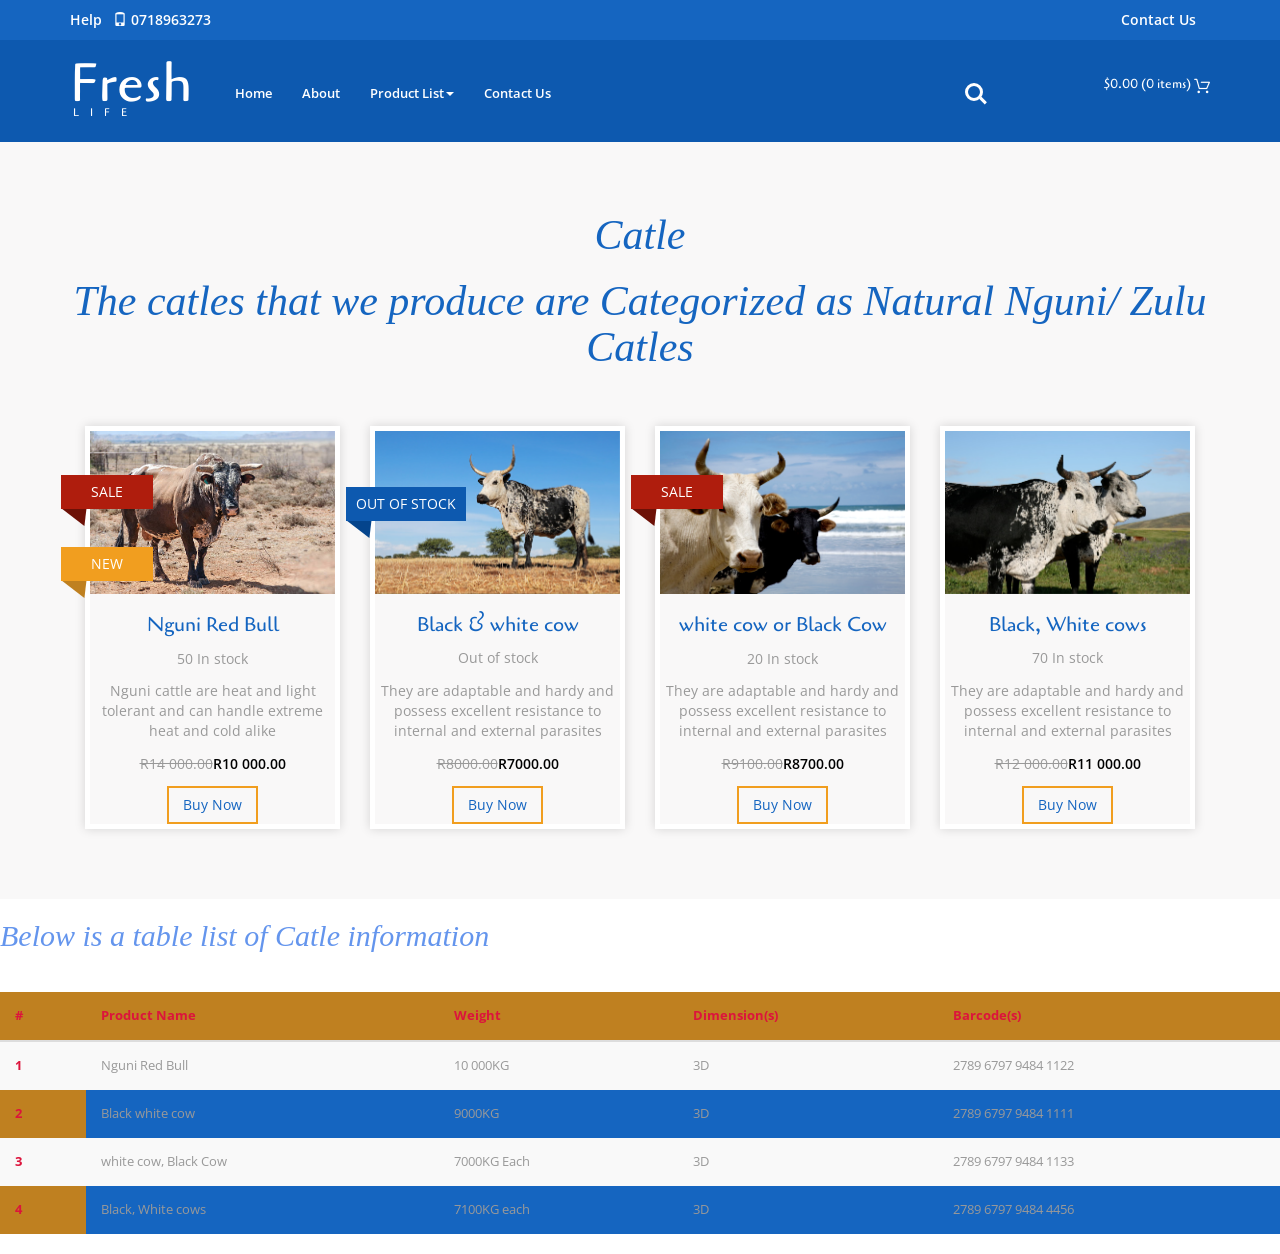
==== commit 7372406f: "Updated" ====
--- a/catle.html
+++ b/catle.html
@@ -178,6 +178,7 @@
 									<div class="women">
 										<h6><a href="#">Nguni Red Bull</a></h6>
 										<p>50 In stock </p>
+										<p>Nguni cattle are heat and light tolerant and can handle extreme heat and cold alike</p>
 										<p ><del>R14 000.00</del><em class="item_price">R10 000.00</em></p>
 										<a href="ContactUs.html" data-text="Buy Now" class="my-cart-b item_add">Buy Now</a>
 									</div>
@@ -204,6 +205,7 @@
 									<div class="women">
 										<h6><a href="">Black & white cow</a></h6>
 										<p>Out of stock </p>
+										<p>They are adaptable and hardy and possess excellent resistance to internal and external parasites</p>
 										<p ><del>R8000.00</del><em class="item_price">R7000.00</em></p>
 										<a href="ContactUs.html" data-text="Buy Now" class=" my-cart-b item_add">Buy Now</a>
 									</div>
@@ -230,6 +232,7 @@
 									<div class="women">
 										<h6><a href="">white cow or Black Cow</a></h6>
 										<p>20 In stock </p>
+										<p>They are adaptable and hardy and possess excellent resistance to internal and external parasites</p>
 										<p ><del>R9100.00</del><em class="item_price">R8700.00</em></p>
 										<a href="ContactUs.html" data-text="Buy Now" class="my-cart-b item_add">Buy Now</a>
 									</div>
@@ -253,6 +256,7 @@
 									<div class="women">
 										<h6><a href="#">Black, White cows</a></h6>
 										<p>70 In stock </p>
+										<p>They are adaptable and hardy and possess excellent resistance to internal and external parasites</p>
 										<p ><del>R12 000.00</del><em class="item_price">R11 000.00</em></p>
 										<a href="ContactUs.html" data-text="Buy Now" class="my-cart-b item_add">Buy Now</a>
 									</div>
--- a/css/style.css
+++ b/css/style.css
@@ -1,3 +1,4 @@
+
 
 body a{
     transition:0.5s all;
